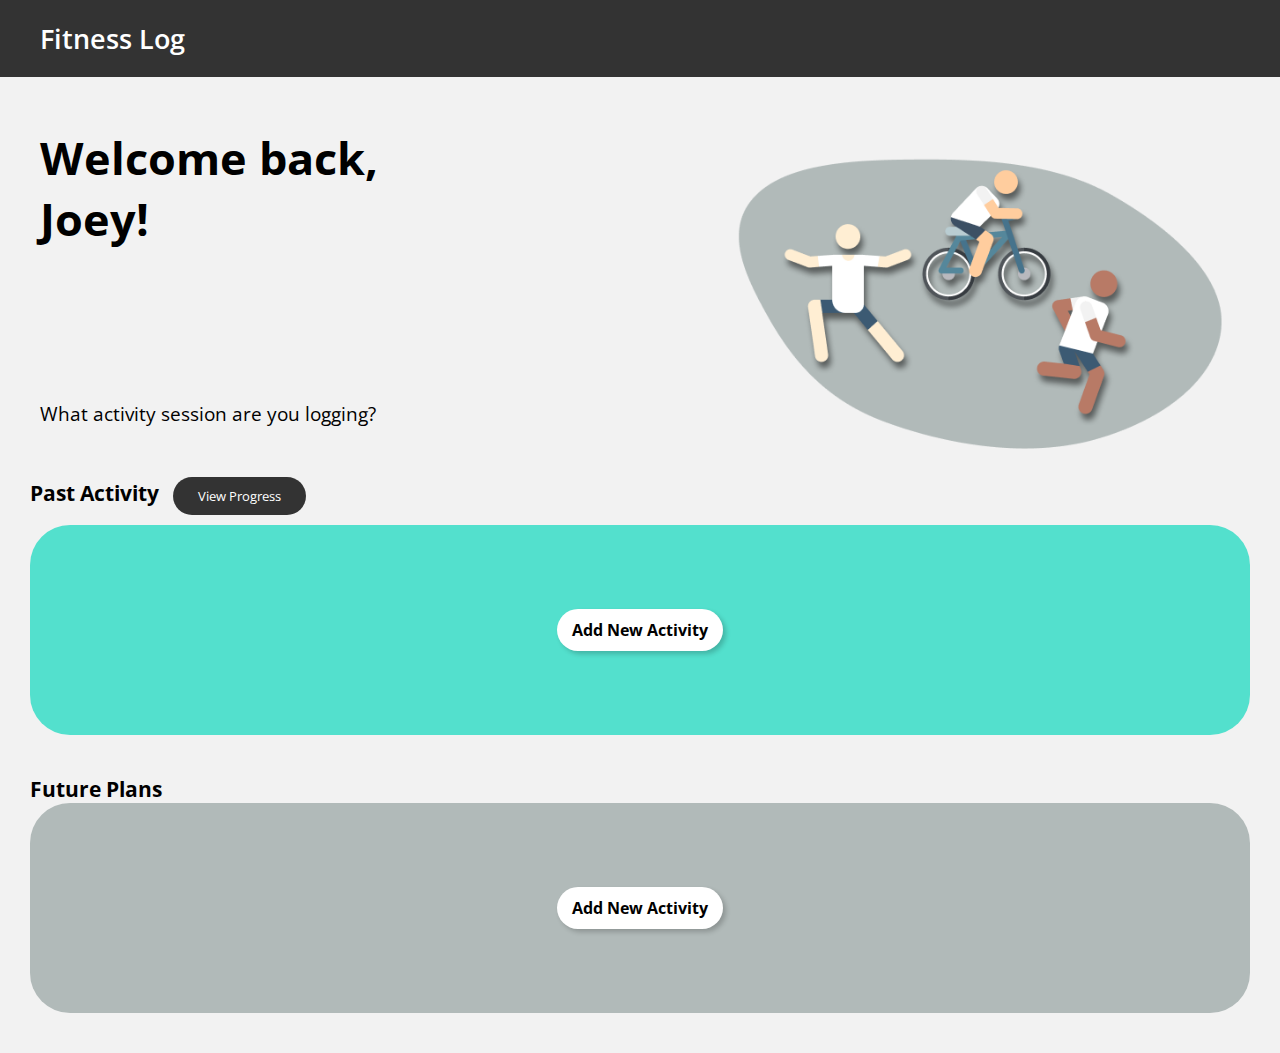
==== user/index.html @ 2d71445c "Added tutors soln files and merged index.js files" ====
<!DOCTYPE html>
<html lang="en">
<head>
    <meta charset="UTF-8">
    <meta http-equiv="X-UA-Compatible" content="IE=edge">
    <meta name="viewport" content="width=device-width, initial-scale=1.0">
    <title>Fitness Log</title>

    <link rel="preconnect" href="https://fonts.gstatic.com">
    <link href="https://fonts.googleapis.com/css2?family=Open+Sans&display=swap" rel="stylesheet">
    <link href="https://fonts.googleapis.com/css2?family=Open+Sans:ital,wght@1,700;1,800&display=swap" rel="stylesheet">
    <link href="./css/reset.css" rel="stylesheet" type="text/css" />
    <link href="./css/fitnessLog.css" rel="stylesheet" type="text/css" />
    <link href="./css/reminder.css" rel="stylesheet" type="text/css" />
    <link href="./css/barchart.css" rel="stylesheet">
    <script defer src="./js/fitnessLog.js"></script>
    <script defer src="https://d3js.org/d3.v6.min.js"></script>
    <script defer type="module" src="./js/reminder.js"></script>
    <!--
    <script defer type="module" src="./js/main.js"></script>
    -->
</head>
<body>
    <div id="progress-modal" class="modal">
      <div class="modal-content">
        <span id="close-modal" class="close">&times;</span>
        <div id="progress-form">
          <div id="progress-form-inputs">
            <div class="progress-form-item">
              <label>
                View Activity for:
              </label>
              <select name="view-activities" id="view-activity-dropdown" >
                <option value="Walk">Walk</option>
                <option value="Run">Run</option>
                <option value="Swim">Swim</option>
                <option value="Bike">Bike</option>
                <option value="Yoga">Yoga</option>
                <option value="Soccer">Soccer</option>
                <option value="Basketball">Basketball</option>
              </select>  
            </div>
            <div class="progress-form-item">
              <label>
                For week ending:
              </label>
              <input type="date" id="viewAct-date" />
            </div>
          </div>
          <button type="button" id="submit-progress-form-button" class="form-button">Go</button>
        </div>
        <div id="barchart-wrapper">
          <div id='chart-anchor'></div>
        </div>
      </div>
    </div>

    <!-- Fitness Log Banner -->
    <nav>
      <h3>Fitness Log</h3>
    </nav>
  
    <!-- Fitness Log Welcome Message -->
    <header>
      <div id="welcome">

        <h1>Welcome back,<br><span id="username">Joey!</span></h1>
        <img id="workoutImage" src="./images/header_image.png" alt="people playing sports" />
        <p class="subtitle">What activity session are you logging?</p>
      </div>
    </header>
      
    <main>

      <!-- Reminder Section -->
      <div id="reminder-section">
        <div id="reminder-tag">Reminder</div>
        <div id="reminder-interaction-section">
          <div id="reminder-question">Did you Bike yesterday?</div>
          <div id="reminder-option-wrapper">
            <div id="reminder-option-yes" class="reminder-option">Yes</div>
            <div id="reminder-option-no" class="reminder-option">No</div>
          </div>
        </div>
      </div>

      <!-- Past Activities Section -->
      <div id="past-activity" class="main-container">
        <div id="pAct-and-progress">
          <h3 class="container-title">Past Activity</h3>
          <button type="button" id="view-progress-button" class="form-button">View Progress</button>
        </div>

        <div class="content-container">

          <!-- Past Activities Add New Button -->
          <div id="pAct-Add" class="form-container">
            <button id="addPastActivityButton" class="addBtn">Add New Activity</button>
          </div>
          
          <!-- Past Activities Form -->
          <div id="pAct-Form" class="form-container hide">
            <div class="form">
              <label>
                Date
                <input type="date" id="pAct-date" />
              </label>

              <div id="activity-for-wrapper">
                <label>
                  View Activity for:
                  <select name="past-activies" id="pAct-activity" >
                    <option value="Walk">Walk</option>
                    <option value="Run">Run</option>
                    <option value="Swim">Swim</option>
                    <option value="Bike">Bike</option>
                    <option value="Yoga">Yoga</option>
                    <option value="Soccer">Soccer</option>
                    <option value="Basketball">Basketball</option>
                  </select>
                </label>
                <div class="form-label">for</div>
              </div>
              
              <div id="scalar-unit-wrapper">
                <label id="label-scalar">
                  Time/Distance
                  <input type="number" id="pAct-scalar"/>
                </label>
                <label id="label-units">
                  Units
                  <input name="text" id="pAct-unit" value="km" readonly />
                </label>
              </div>
              <button type="button" id="submitPastActivityButton" class="form-button">Submit</button>
            </div>
          </div>
        </div>
      </div>
        
      <!-- Future Plans Section -->
      <div id="future-activity" class="main-container">
        <h3 class="container-title">Future Plans</h3>
        <div class="content-container">

          <!-- Future Plans Add New Button -->
          <div id="fAct-Add" class="form-container">
            <button id="addFutureActivityButton" class="addBtn">Add New Activity</button>
          </div>
          
          <!-- Future Plans Form -->
          <div id="fAct-Form" class="form-container hide">
            <div class="form">
              <label>
                  Date
                <input type="date" id="fAct-date" />
              </label>
              <label>
                Activity
                <select name="future-activies" id="fAct-activity">
                  <option value="Walk">Walk</option>
                  <option value="Run">Run</option>
                  <option value="Swim">Swim</option>
                  <option value="Bike">Bike</option>
                  <option value="Yoga">Yoga</option>
                  <option value="Soccer">Soccer</option>
                  <option value="Basketball">Basketball</option>
                </select>
              </label>
              <button type="button" id="submitFutureActivityButton" class="form-button">Submit</button>
            </div>
          </div>
        </div>
      </div>

    </main>
  
</body>
</html>
---- user/css/fitnessLog.css ----
body {
  font-family: "Open Sans", sans-serif;
  background-color: #f2f2f2;
  min-width: 350px;
}

strong {
  font-weight: bold;
}

button {
  padding: 10px 15px;
  border-radius: 30px;
}

button:hover {
  cursor: pointer;
}

/* || Top Level Section Styes */
nav {
  padding: 20px 40px;
  background-color: #333333;
  color: white;
  font-weight: 600;
  font-size: 1.7rem;
}

header {
  display: flex;
  flex-direction: row;
  justify-content: space-between;
  flex-wrap: wrap;
  max-width: 1220px;
  margin: auto;
  padding: 0px 40px;
}

main {
  margin: auto;
  padding: 40px;
  padding-left: 30px;
  padding-right: 30px;
  max-width: 1220px;
}

footer {
  min-height: 100px;
}

/* || Header Section Styles */
#welcome {
  display: flex;
  flex-direction: column;
  justify-content: space-between;
  position: relative;
  width: 100%;
  min-height: 300px;
  padding-top: 50px;
}

header h1 {
  font-size: 2.8rem;
  font-weight: bolder;
}

.subtitle {
  font-size: 1.2rem;
}

#workoutImage {
  max-width: 70%;
  align-self: flex-end;
}

/* || Container Styling */
.main-container + .main-container {
  padding-top: 40px;
}

#pAct-and-progress {
  flex-direction: row;
  display: inline;
}

.content-container {
  display: flex;
  justify-content: center;
  align-items: center;
  padding: 15px;
  min-height: 180px;
  border-radius: 40px;
}

#past-activity .content-container {
  background-color: #53e0cd;
}

#future-activity .content-container {
  background-color: #b1bab9;
}

.container-title {
  font-size: 1.3rem;
  font-weight: bolder;
  margin-bottom: 0.6rem;
  display: inline;
}

/* || Start Form Styles */
#pAct-Add p,
#fAct-Add p {
  margin-bottom: 0.5rem;
  text-align: center;
}

.addBtn {
  color: black;
  background-color: #fff;
  font-weight: bold;
  box-shadow: 3px 3px 5px rgba(0, 0, 0, 0.2);
}

/* || Form Styles */
.form-label {
  font-weight: bold;
}

.form-container {
  display: flex;
  flex-direction: column;
  justify-content: baseline;
  align-items: center;
}

.hide {
  display: none;
}

.form {
  display: flex;
  flex-direction: column;
  justify-content: flex-start;
  align-items: flex-start;
  flex-wrap: wrap;
}

label,
.form-label,
.form-button {
  display: flex;
  flex-direction: column;
  margin: 10px;
}

#view-progress-button {
  max-width: 134px;
  margin-left: 10px;
  margin-right: 0px;
  font-size: 80%;
  padding-left: 25px;
  padding-right: 25px;
}

label {
  font-weight: bold;
}

input {
  height: 20px;
  padding: 10px;
  font-weight: normal;
}

select {
  height: 40px;
  font-weight: normal;
  padding: 0 10px;
}

#activity-for-wrapper {
  display: flex;
  flex-direction: row;
  align-items: flex-end;
}

#activity-for-wrapper > .form-label {
  padding-bottom: 10px;
}

#scalar-unit-wrapper {
  display: flex;
  flex-direction: row;
  max-width: 300px;
}

#label-scalar,
#label-units {
  flex: 1;
}

#label-scalar > input,
#label-units > input {
  width: 80%;
}

/* || Remove Calendar logo */
input[type="date"]::-webkit-calendar-picker-indicator,
input[type="date"]::-webkit-inner-spin-button {
  display: none;
}

.form-button {
  align-self: center;
  color: white;
  background-color: #333333;
  padding-left: 45px;
  padding-right: 45px;
}

@media only screen and (min-width: 768px) {
  .form {
    flex-direction: row;
    align-items: flex-end;
    justify-content: center;
  }

  label,
  .form-label,
  .form-button {
    margin: 10px 15px;
  }
  .form-button {
    align-self: flex-end;
    margin: 10px 30px;
  }
}

@media only screen and (min-width: 960px) {
  #workoutImage {
    position: absolute;
    right: 0;
    max-height: 350px;
  }

  label,
  .form-label {
    margin: 10px 20px;
  }
  .form-button {
    margin: 10px 30px;
  }
}
---- user/css/reminder.css ----
#reminder-section {
  display: none;
  flex-direction: column;
  background-color: #5361e0;
  font-weight: 900;
  color: white;
  padding: 20px;
  margin-bottom: 40px;
}

#reminder-tag {
  color: black;
  font-style: italic;
  margin-right: 60px;
  font-weight: 800;
  font-size: 1.3em;
}

#reminder-interaction-section {
  display: flex;
  flex-direction: row;
  flex-wrap: wrap;
  font-weight: 600;
  margin-left: -60px;
}

#reminder-interaction-section > div {
  margin-left: 60px;
  margin-top: 5px;
}

#reminder-option-wrapper {
  display: flex;
  flex-direction: row;
}

.reminder-option {
  text-decoration: underline;
}

.reminder-option + .reminder-option {
  margin-left: 60px;
}

.reminder-option:hover {
  cursor: pointer;
}

/* || Progess Modal */

/* The Modal (background) */
.modal {
  display: none; /* Hidden by default */
  /* display: flex; */
  flex-direction: column;
  justify-content: center;
  align-items: center;
  position: fixed; /* Stay in place */
  z-index: 1; /* Sit on top */
  left: 0;
  top: 0;
  width: 100%; /* Full width */
  min-width: 300px;
  height: 100%; /* Full height */
  overflow: auto; /* Enable scroll if needed */
  background-color: rgb(0, 0, 0); /* Fallback color */
  background-color: rgba(0, 0, 0, 0.65); /* Black w/ opacity */
}

/* Modal Content */
.modal-content {
  position: relative;
  background-color: #f2f2f2;
  padding: 70px 10px;
  width: 80%;
  max-height: 80%;
  display: flex;
  flex-direction: column;
  justify-content: center;
  align-items: center;
}

#progress-form {
  display: flex;
  flex-direction: column;
  justify-content: center;
}

#progress-form-inputs {
  display: flex;
  flex-direction: column;
  align-items: flex-end;
  flex-wrap: wrap;
}

.progress-form-item {
  display: flex;
  flex-direction: row;
  margin-bottom: 15px;
}

.progress-form-item label {
  font-size: 12px;
}

#progress-form-inputs select,
#progress-form-inputs input {
  width: 90px;
  padding: 10px;
  box-shadow: 3px 3px 5px rgba(0, 0, 0, 0.1);
}
#progress-form-inputs select {
  min-width: 110px;
}

#barchart-wrapper {
  width: 100%;
  max-width: 500px;
}

#view-progress-button {
  display: inline;
}

#submit-progress-form-button {
  align-self: center;
  margin: 0;
  margin-bottom: 15px;
}

/* The Close Button */
.close {
  color: black;
  font-size: 40px;
  padding: 5px 20px;
  position: absolute;
  top: 0;
  right: 0;
}

.close:hover,
.close:focus {
  cursor: pointer;
}

@media only screen and (min-width: 360px) {
  .progress-form-item label {
    font-size: 16px;
  }
}
@media only screen and (min-width: 768px) {
  #reminder-section {
    flex-direction: row;
  }

  /* #reminder-interaction-section {
    flex-direction: row;
  } */

  #progress-form {
    flex-direction: row;
    flex-wrap: wrap;
  }

  #progress-form-inputs {
    flex-direction: row;
  }

  #progress-form-inputs select,
  #progress-form-inputs input {
    margin: 0;
  }

  #submit-progress-form-button {
    margin-left: 30px;
  }
}
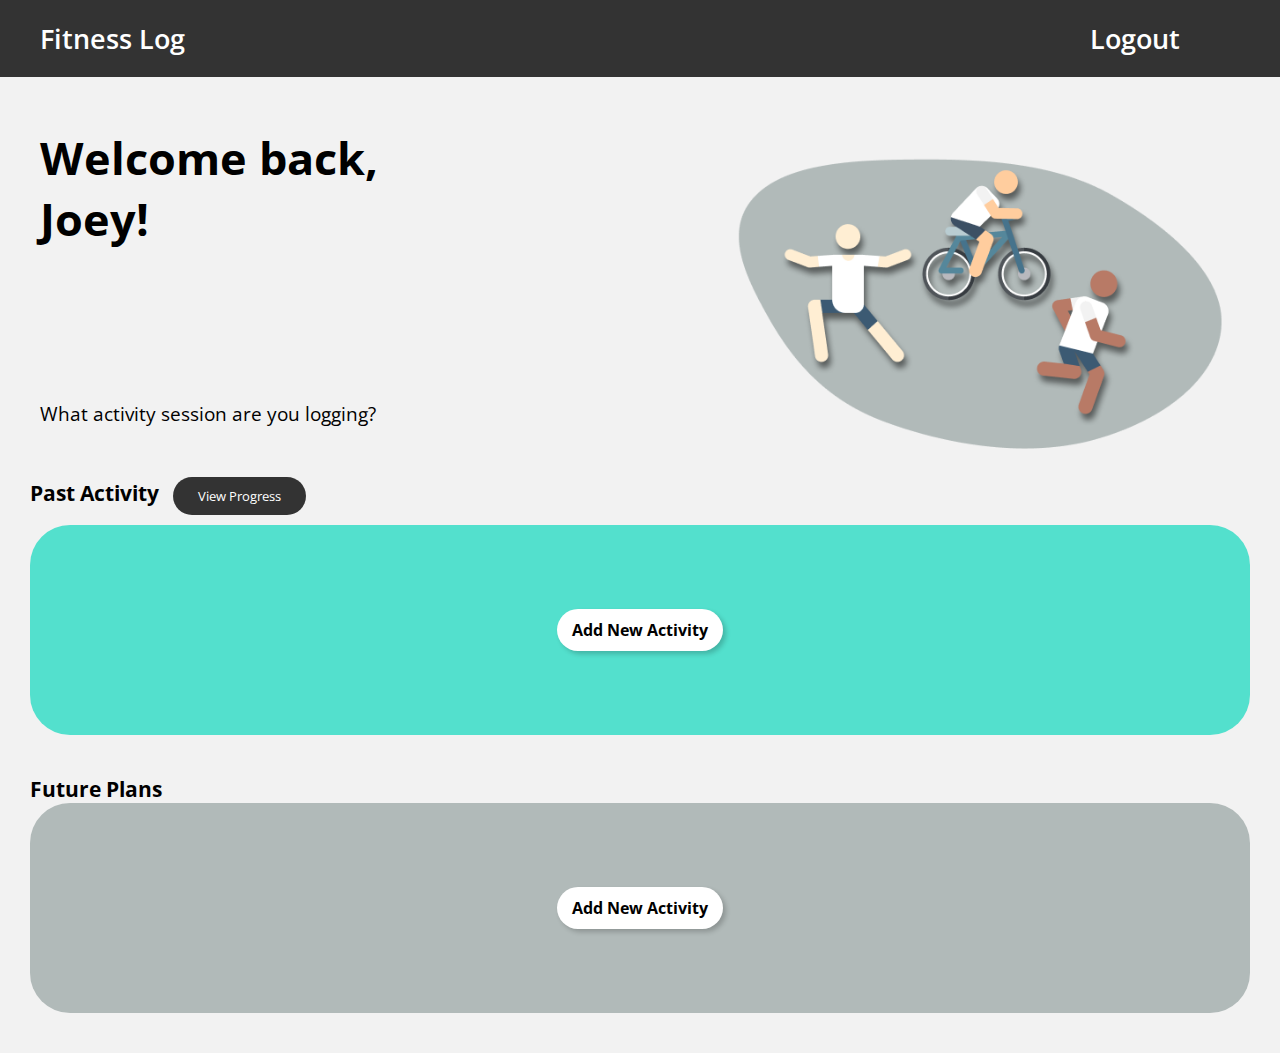
==== commit f5350636: "Added working logout button and /logout route for server. Need to add styling to nav such as includi" ====
--- a/user/index.html
+++ b/user/index.html
@@ -16,6 +16,7 @@
     <script defer src="./js/fitnessLog.js"></script>
     <script defer src="https://d3js.org/d3.v6.min.js"></script>
     <script defer type="module" src="./js/reminder.js"></script>
+    <script defer src="./js/logOut.js"></script>
     <!--
     <script defer type="module" src="./js/main.js"></script>
     -->
@@ -58,6 +59,7 @@
     <!-- Fitness Log Banner -->
     <nav>
       <h3>Fitness Log</h3>
+      <a href="/" id = "logOutBtn">Logout</a>
     </nav>
   
     <!-- Fitness Log Welcome Message -->
--- a/user/css/fitnessLog.css
+++ b/user/css/fitnessLog.css
@@ -24,6 +24,17 @@
   color: white;
   font-weight: 600;
   font-size: 1.7rem;
+  display: flex;
+  width: 100%;
+  justify-content: space-between;
+}
+
+nav > a {
+  color: white;
+  font-weight: 600;
+  font-size: 1.7rem;
+  text-decoration: none;
+  margin-right: 140px;
 }
 
 header {
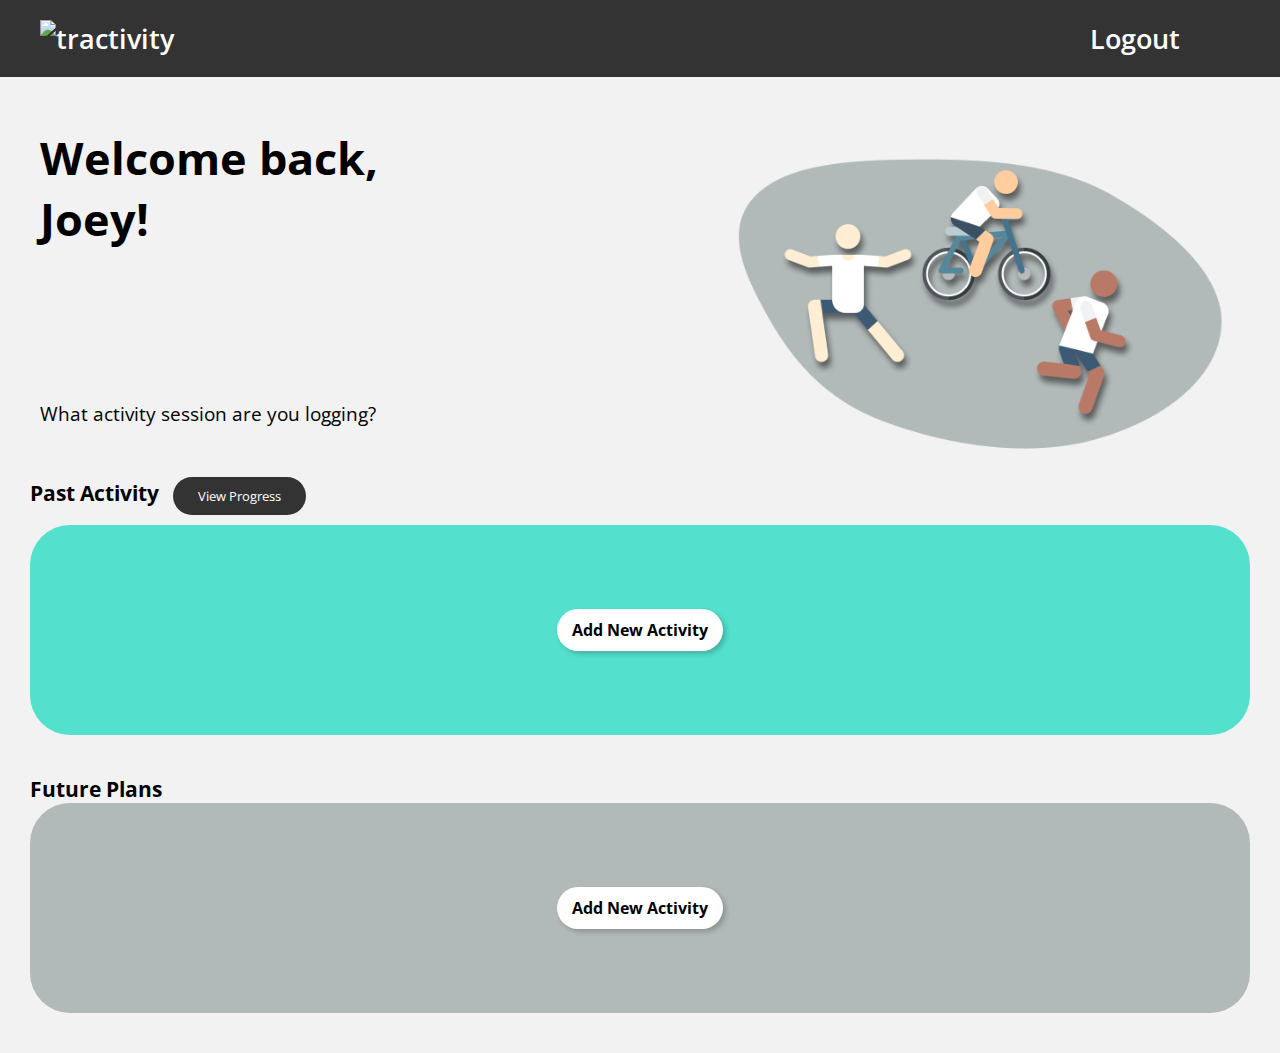
==== commit 88acaf38: "Updated styling to index.html" ====
--- a/user/index.html
+++ b/user/index.html
@@ -58,7 +58,7 @@
 
     <!-- Fitness Log Banner -->
     <nav>
-      <h3>Fitness Log</h3>
+      <img src="./images/tractivity-logo-white.png" alt="tractivity" id="navLogo">
       <a href="/" id = "logOutBtn">Logout</a>
     </nav>
   
--- a/user/css/fitnessLog.css
+++ b/user/css/fitnessLog.css
@@ -84,6 +84,11 @@
   align-self: flex-end;
 }
 
+#navLogo {
+  width: 200px;
+  align-self: flex-start;
+}
+
 /* || Container Styling */
 .main-container + .main-container {
   padding-top: 40px;
--- a/user/css/barchart.css
+++ b/user/css/barchart.css
@@ -0,0 +1,46 @@
+#chart-anchor {
+    max-width: 1000px;
+  }
+  
+  .barchart {
+    background: #333;
+  }
+  
+  /* To style the text content of the chart */
+  .barchart text {
+    font-family: "Open Sans", sans-serif;
+    font-weight: bold;
+    fill: white;
+    font-size: 10px;
+  }
+  
+  /* To style the text of the axis labels */
+  .barchart-x-axis-label,
+  .barchart-y-axis-label {
+    font-size: 14px !important;
+  }
+  
+  /* To style the bars */
+  .barchart-bar {
+    fill: #53e0cd;
+  }
+  
+  /* To style x axis lines */
+  .barchart-x-axis line,
+  .barchart-x-axis path {
+    stroke: white;
+    stroke-width: 4px;
+  }
+  
+  /* To style y axis lines */
+  .barchart-y-axis line,
+  .barchart-y-axis path {
+    stroke: white;
+    stroke-width: 4px;
+  }
+  
+  .tick line {
+    visibility: hidden;
+  }
+  
+  